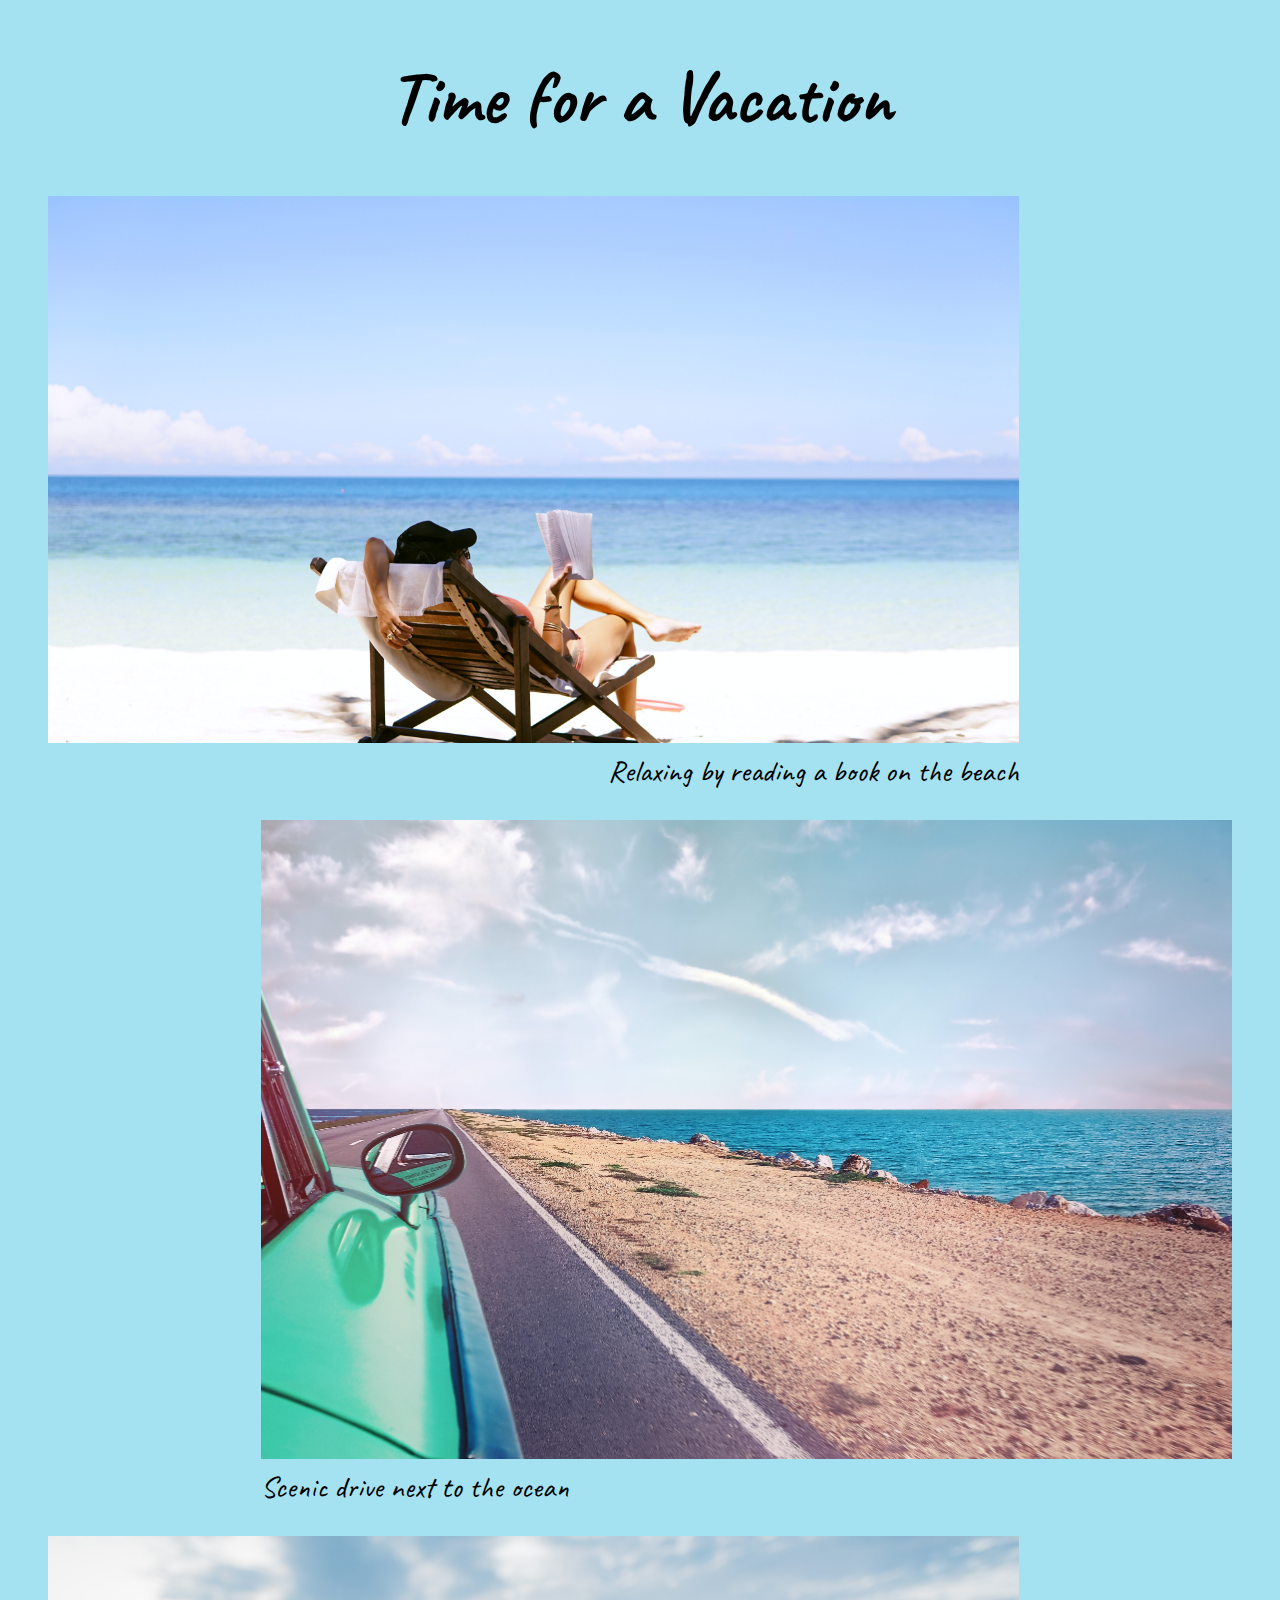
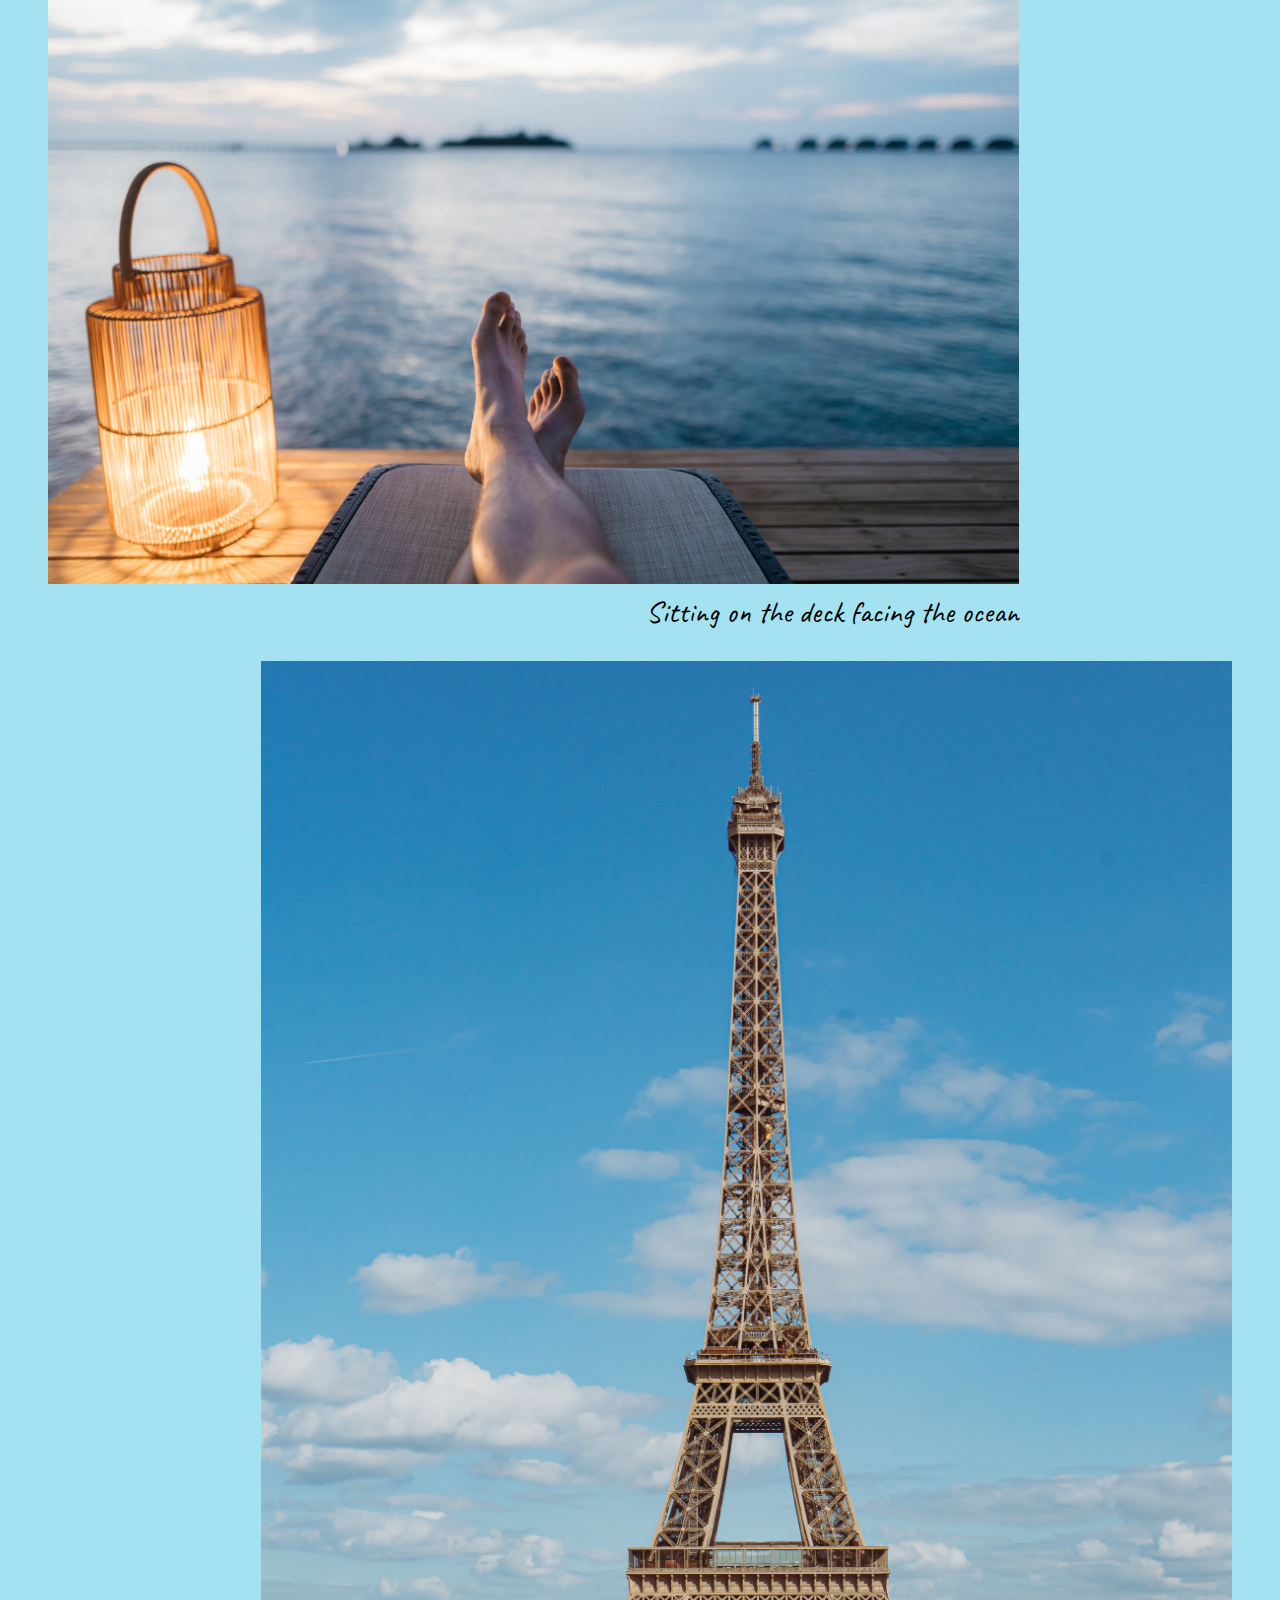
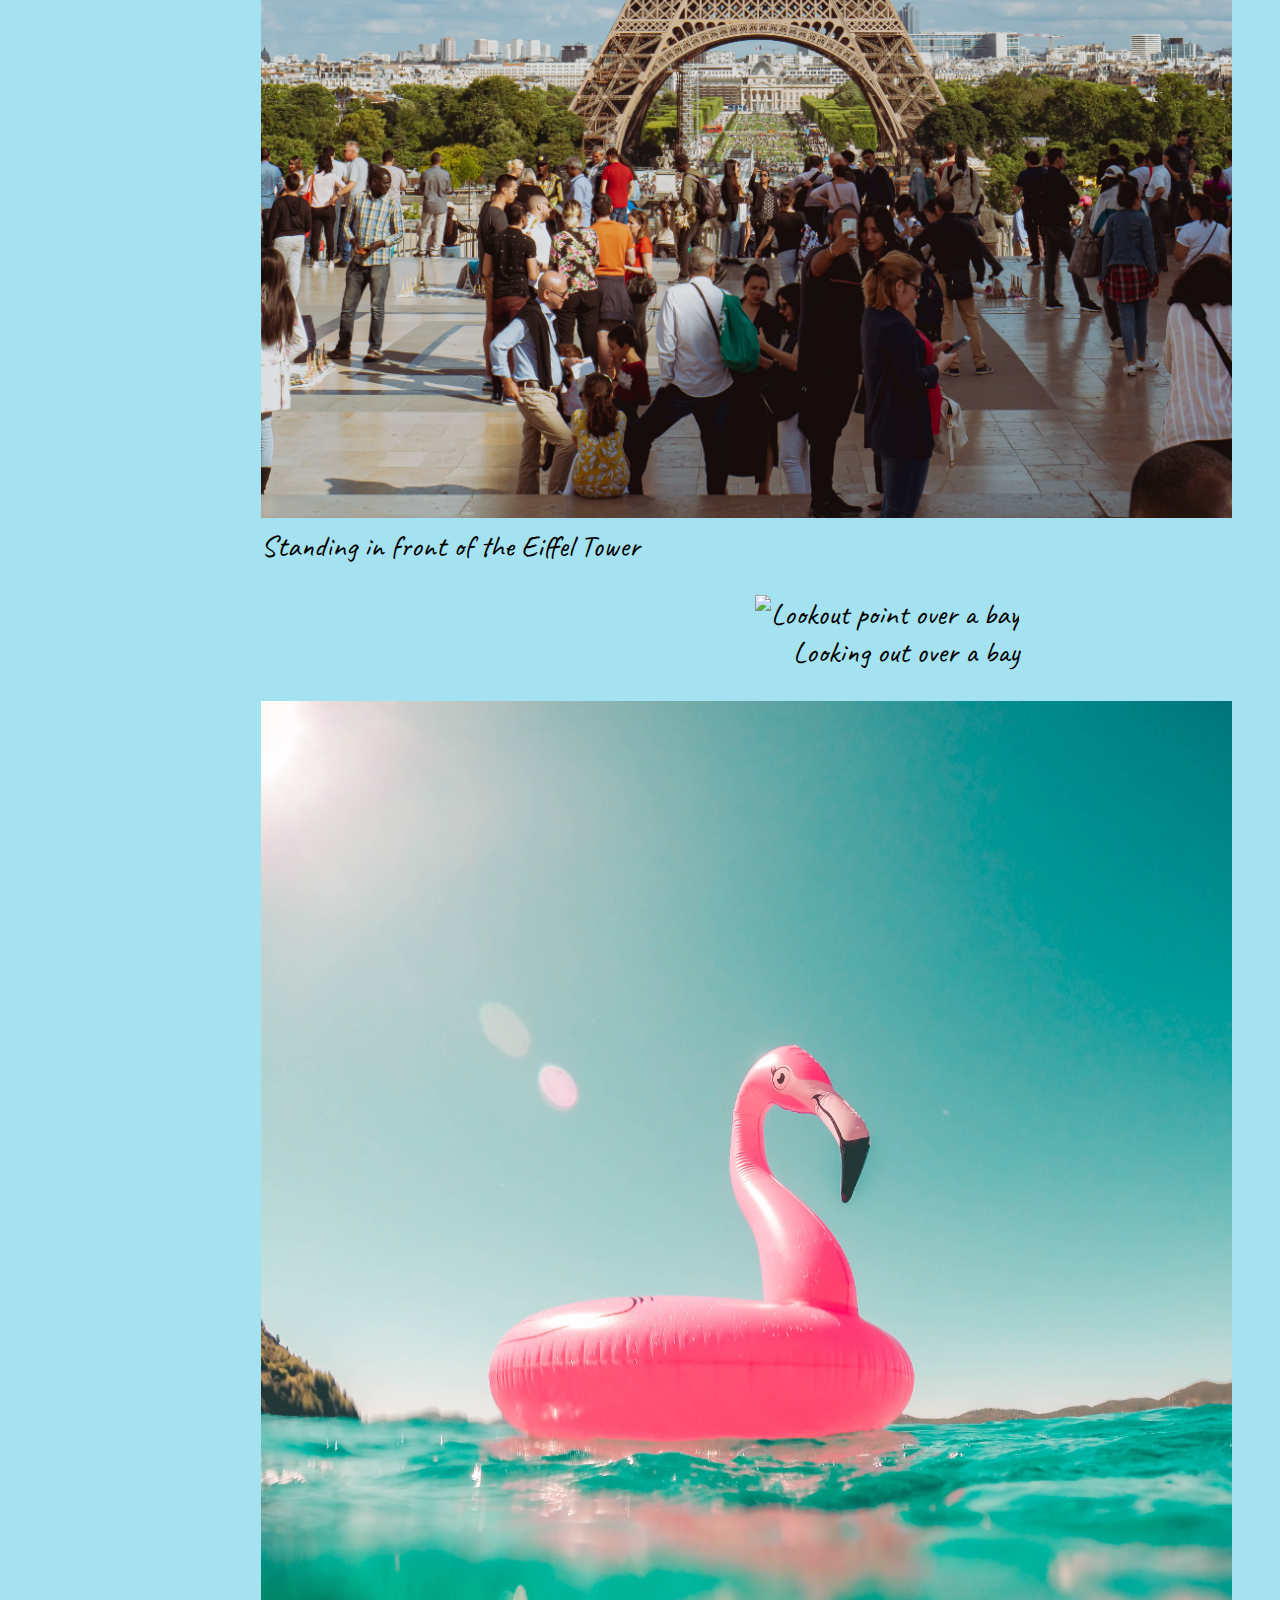
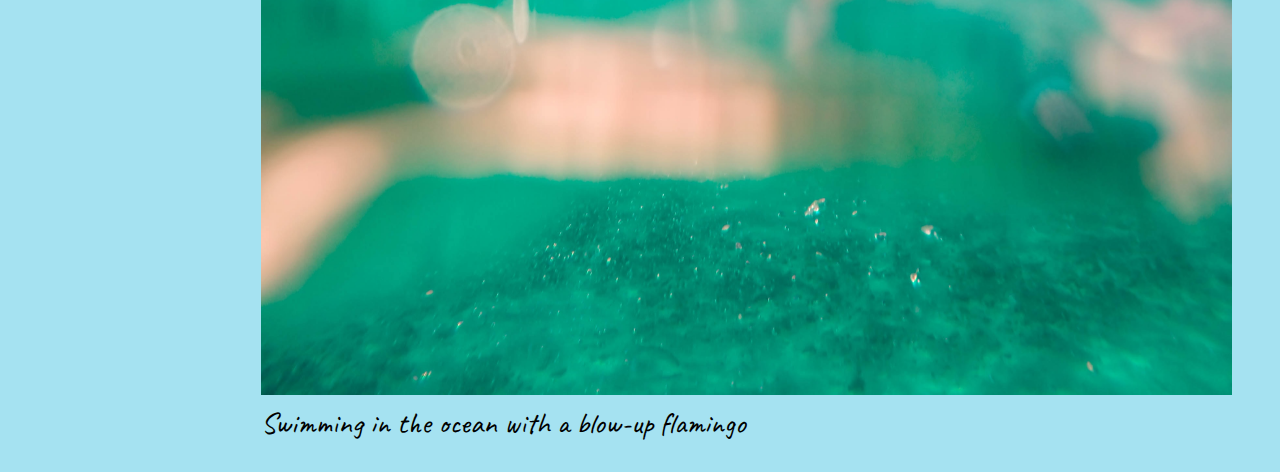
==== lab5/partb/vacation.html @ cf4c97ca "Add previous site files" ====
<!DOCTYPE html>
<html lang="en">
<head>
    <meta charset="UTF-8">
    <meta http-equiv="X-UA-Compatible" content="IE=edge">
    <meta name="viewport" content="width=device-width, initial-scale=1.0">
    <title>Lab 2 - Part B</title>
    <link rel="stylesheet" href="style2.css">
</head>
<body>
    <h1>Time for a Vacation</h1>
    <!--All images sourced from https://unsplash.com/-->
    <figure class="left">
        <img src="photos/img2.jpg" alt="Reading on the beach">
        <figcaption>Relaxing by reading a book on the beach</figcaption>
    </figure>
    <figure class="right">
        <img src="photos/img3.jpg" alt="Driving on an oceanside road">
        <figcaption>Scenic drive next to the ocean</figcaption>
    </figure>
    <figure class="left">
        <img src="photos/img4.jpg" alt="Deck facing the ocean">
        <figcaption>Sitting on the deck facing the ocean</figcaption>
    </figure>
    <figure class="right">
        <img src="photos/img5.jpg" alt="Standing in front of the Eiffel Tower">
        <figcaption>Standing in front of the Eiffel Tower</figcaption>
    </figure>
    <figure class="left">
        <img src="photos/img6.jpg" alt="Lookout point over a bay">
        <figcaption>Looking out over a bay</figcaption>
    </figure>
    <figure class="right">
        <img src="photos/img7.jpg" alt="Swimming in the ocean with a floaty">
        <figcaption>Swimming in the ocean with a blow-up flamingo</figcaption>
    </figure>
</body>
</html>
---- lab5/partb/style2.css ----
/*External stylesheet for Lab 2 - Part B */
@import url('https://fonts.googleapis.com/css2?family=Caveat&display=swap');

body {
    background-color: rgb(165, 226, 241);
    color: black;
    font-family: 'Caveat', cursive;
    font-size: 30px;
    text-align: left;
}
h1 {
    font-size: 75px;
    text-align: center;
}

img {
    width: 100%;
}

.right {
    margin-left: 20%;
    text-align: left;
}

.left {
    margin-right: 20%;
    text-align: right;
}
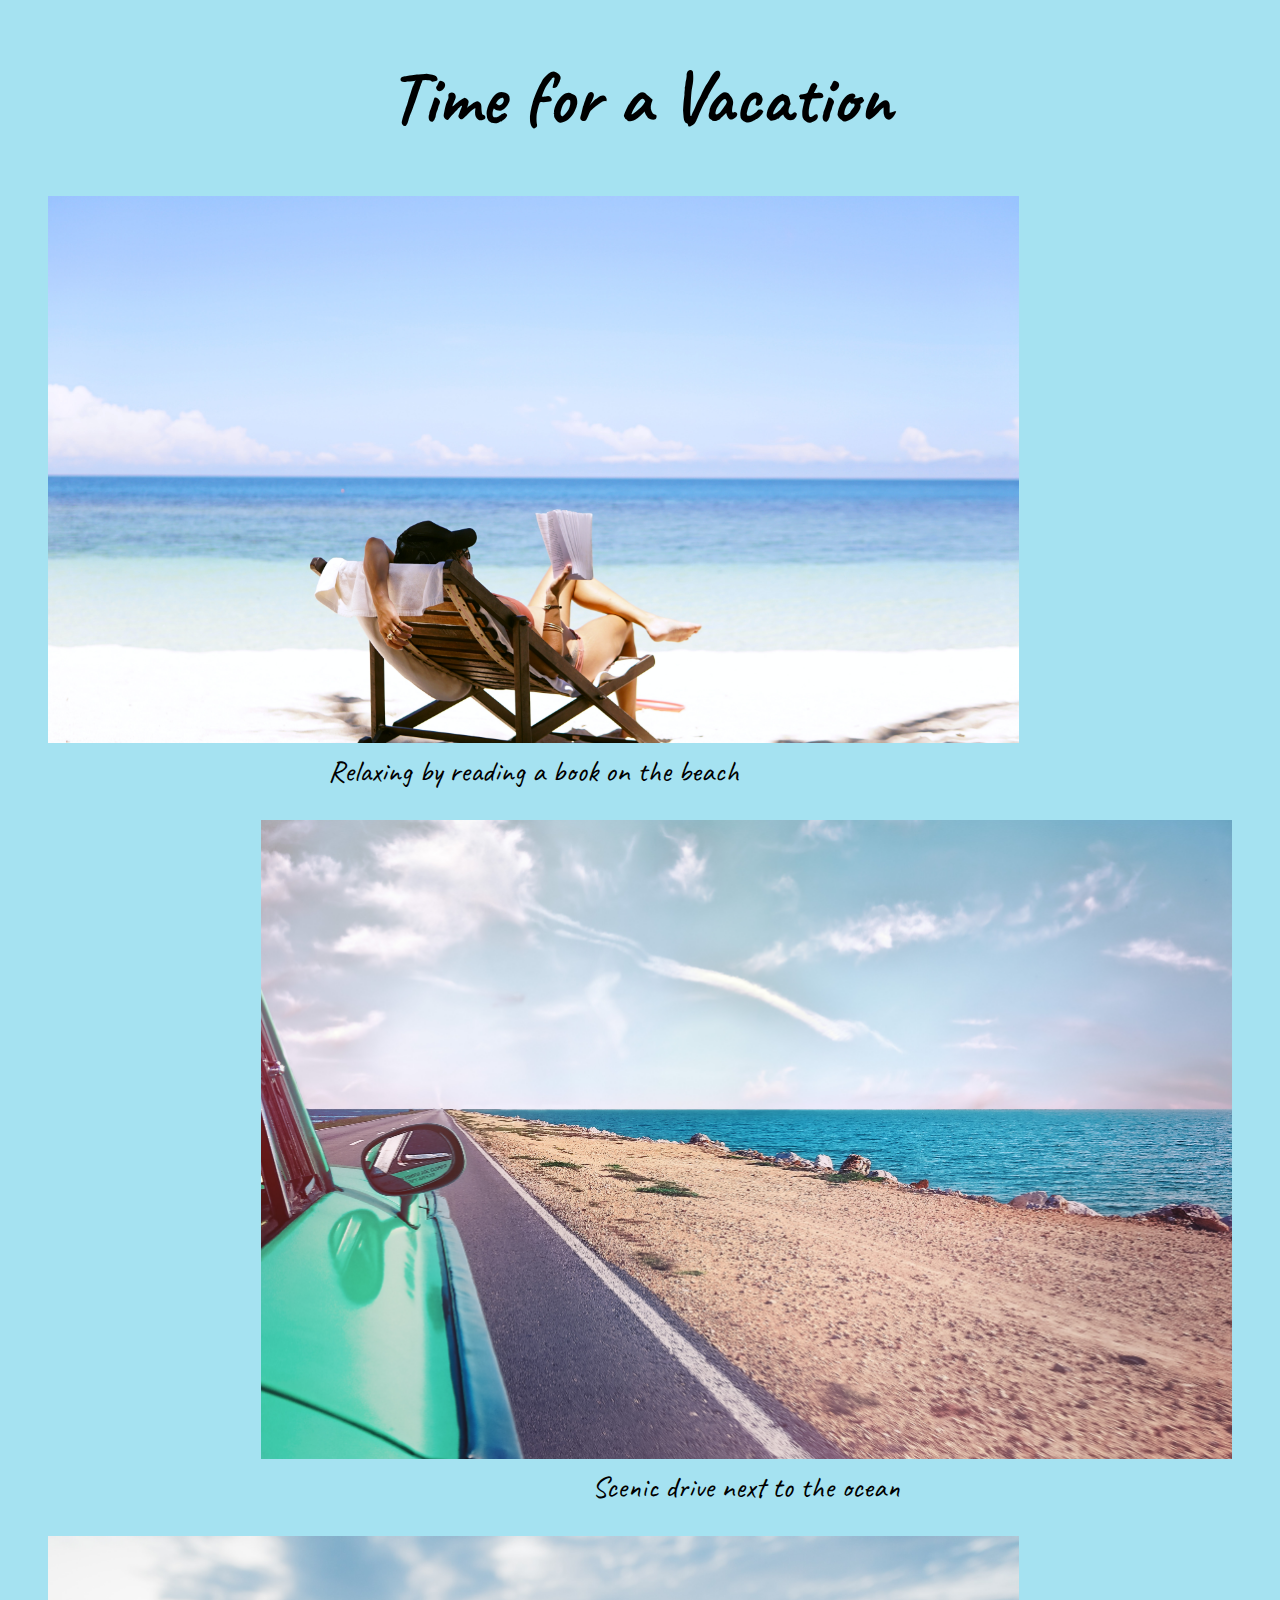
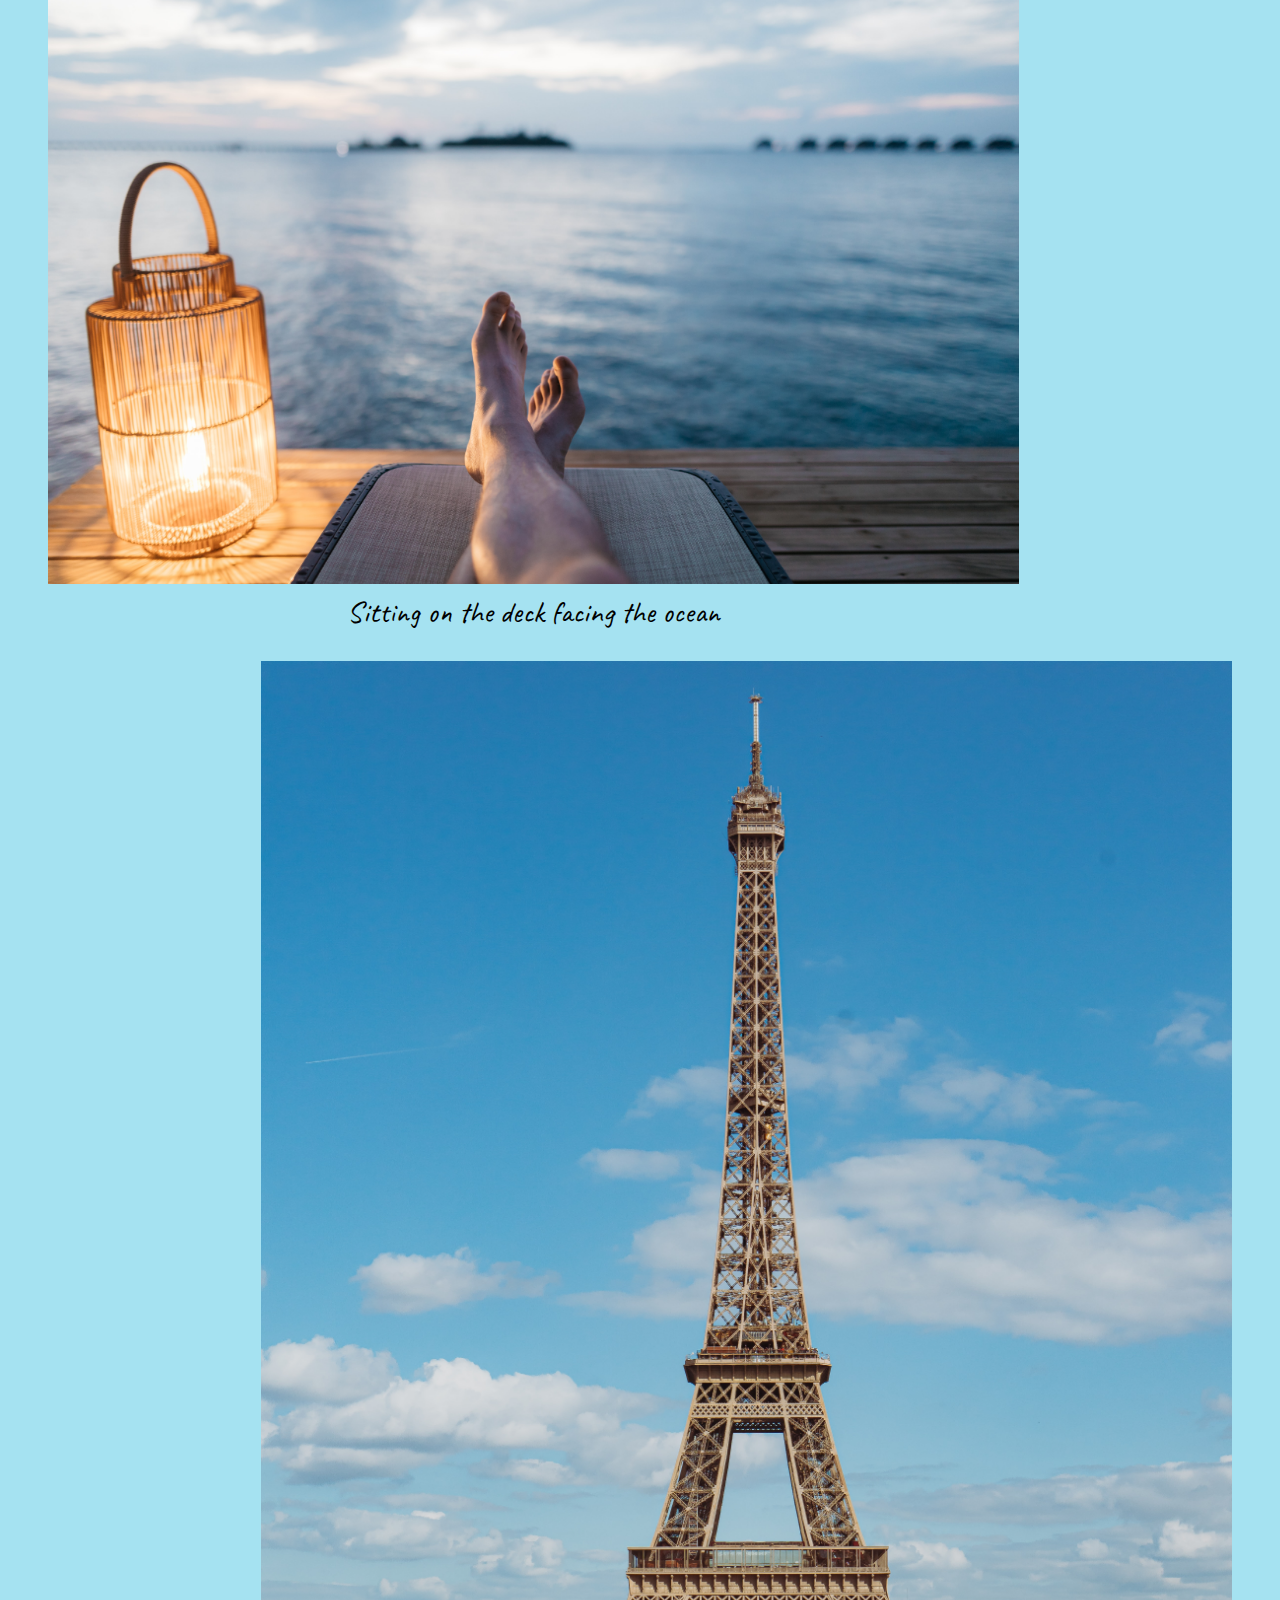
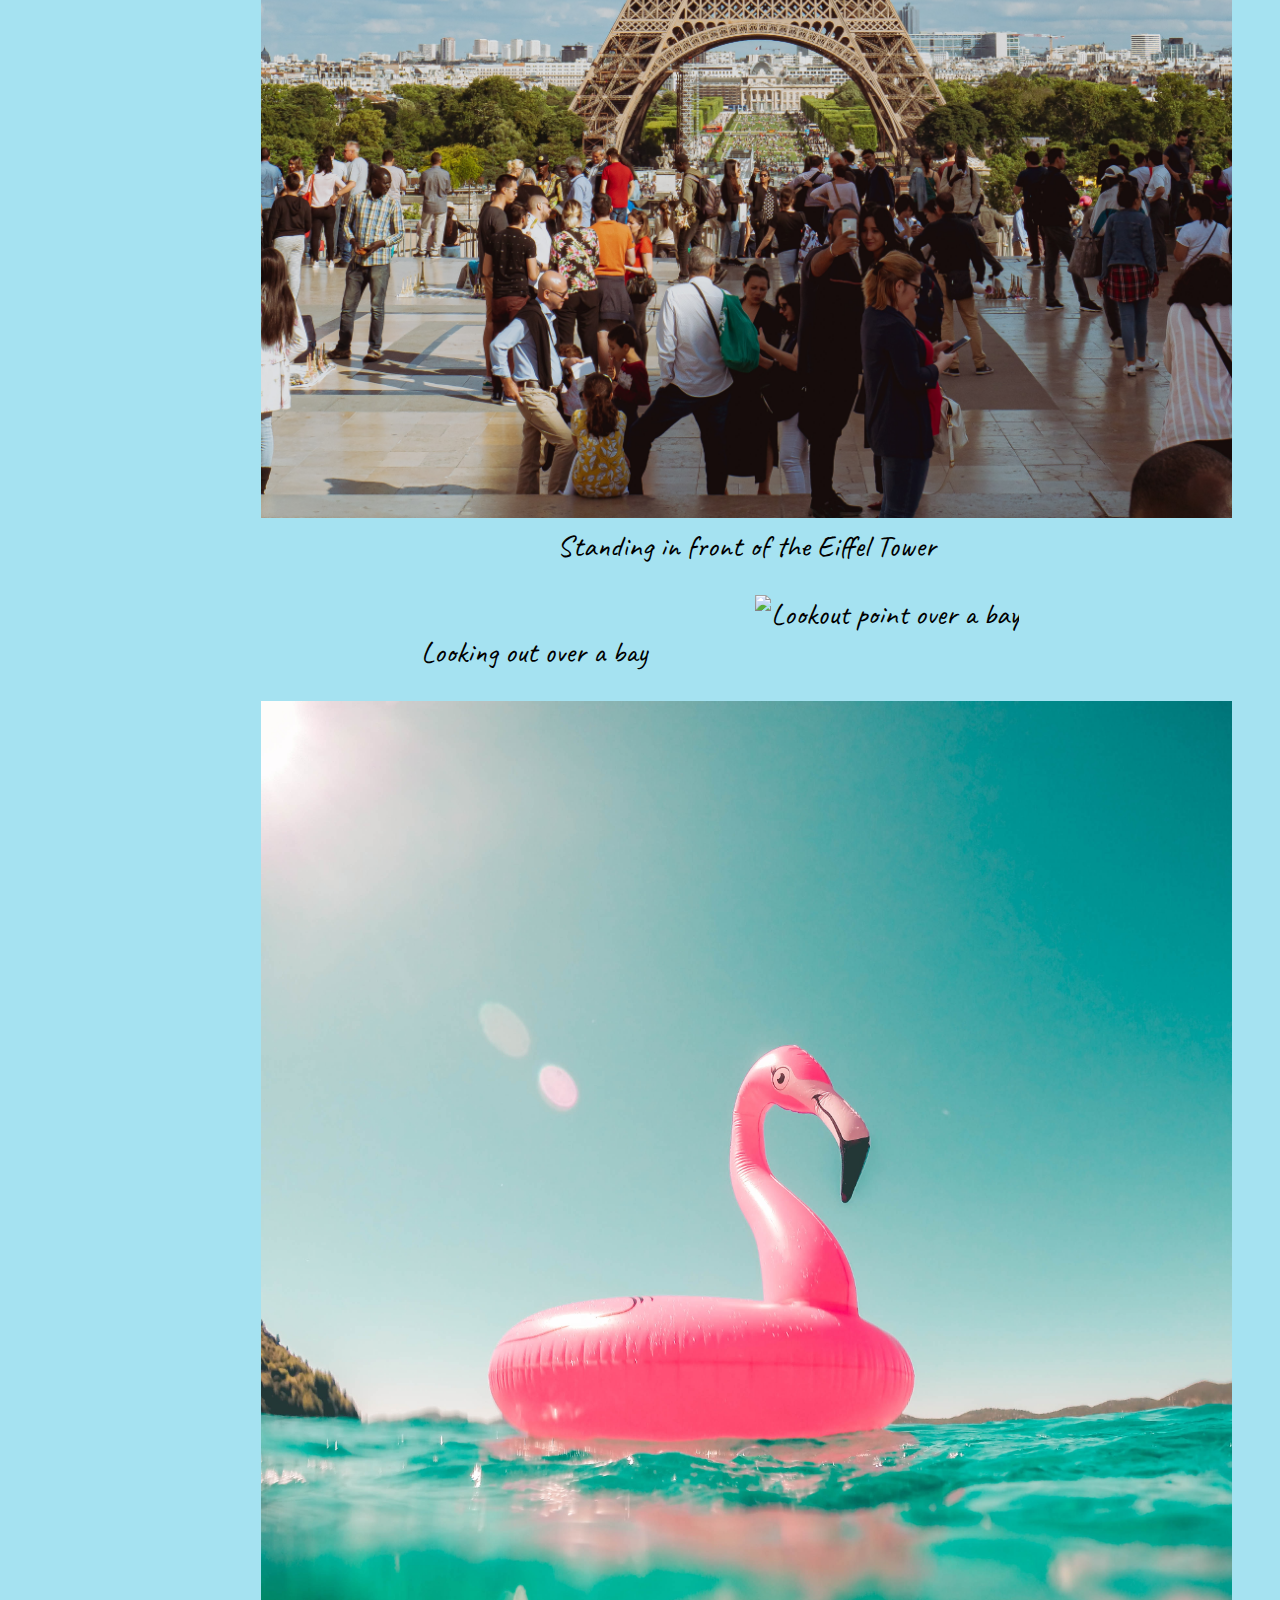
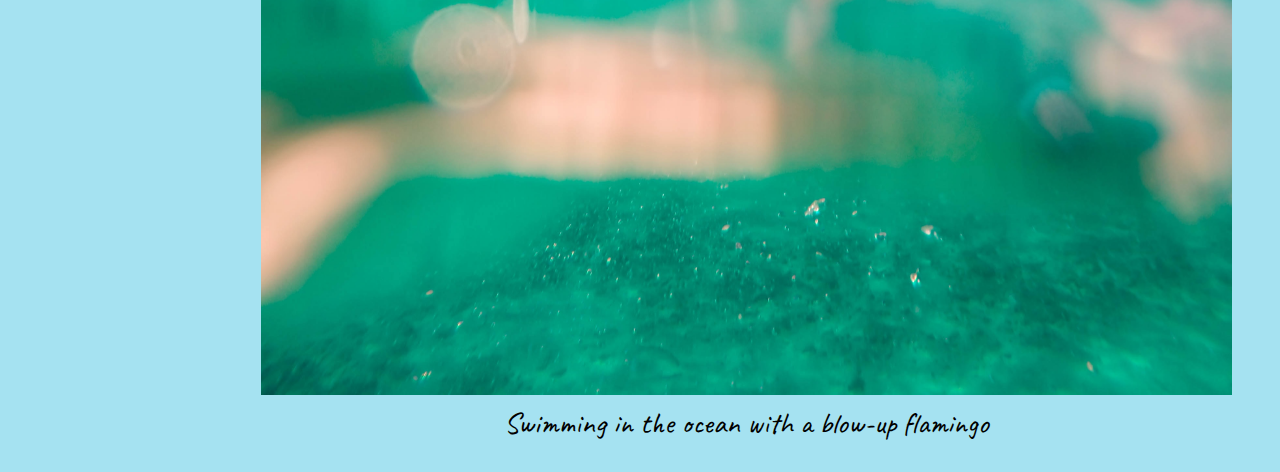
==== commit 3a07a435: "Implemented JS" ====
--- a/lab5/partb/vacation.html
+++ b/lab5/partb/vacation.html
@@ -6,33 +6,34 @@
     <meta name="viewport" content="width=device-width, initial-scale=1.0">
     <title>Lab 2 - Part B</title>
     <link rel="stylesheet" href="style2.css">
+    <script src="partb.js"></script>
 </head>
 <body>
     <h1>Time for a Vacation</h1>
     <!--All images sourced from https://unsplash.com/-->
     <figure class="left">
-        <img src="photos/img2.jpg" alt="Reading on the beach">
-        <figcaption>Relaxing by reading a book on the beach</figcaption>
+        <img src="photos/img2.jpg" alt="Reading on the beach" onclick="showCaption('img2');">
+        <figcaption id="img2">Relaxing by reading a book on the beach</figcaption>
     </figure>
     <figure class="right">
-        <img src="photos/img3.jpg" alt="Driving on an oceanside road">
-        <figcaption>Scenic drive next to the ocean</figcaption>
+        <img src="photos/img3.jpg" alt="Driving on an oceanside road" onclick="showCaption('img3');">
+        <figcaption id="img3">Scenic drive next to the ocean</figcaption>
     </figure>
     <figure class="left">
-        <img src="photos/img4.jpg" alt="Deck facing the ocean">
-        <figcaption>Sitting on the deck facing the ocean</figcaption>
+        <img src="photos/img4.jpg" alt="Deck facing the ocean" onclick="showCaption('img4');">
+        <figcaption id="img4">Sitting on the deck facing the ocean</figcaption>
     </figure>
     <figure class="right">
-        <img src="photos/img5.jpg" alt="Standing in front of the Eiffel Tower">
-        <figcaption>Standing in front of the Eiffel Tower</figcaption>
+        <img src="photos/img5.jpg" alt="Standing in front of the Eiffel Tower" onclick="showCaption('img5');">
+        <figcaption id="img5">Standing in front of the Eiffel Tower</figcaption>
     </figure>
     <figure class="left">
-        <img src="photos/img6.jpg" alt="Lookout point over a bay">
-        <figcaption>Looking out over a bay</figcaption>
+        <img src="photos/img6.jpg" alt="Lookout point over a bay" onclick="showCaption('img6');">
+        <figcaption id="img6">Looking out over a bay</figcaption>
     </figure>
     <figure class="right">
-        <img src="photos/img7.jpg" alt="Swimming in the ocean with a floaty">
-        <figcaption>Swimming in the ocean with a blow-up flamingo</figcaption>
+        <img src="photos/img7.jpg" alt="Swimming in the ocean with a floaty" onclick="showCaption('img7');">
+        <figcaption id="img7">Swimming in the ocean with a blow-up flamingo</figcaption>
     </figure>
 </body>
 </html>--- a/lab5/partb/style2.css
+++ b/lab5/partb/style2.css
@@ -1,4 +1,4 @@
-/*External stylesheet for Lab 2 - Part B */
+/*External stylesheet for Lab 5 - Part B */
 @import url('https://fonts.googleapis.com/css2?family=Caveat&display=swap');
 
 body {
@@ -26,3 +26,7 @@
     margin-right: 20%;
     text-align: right;
 }
+
+figcaption {
+    text-align: center;
+}
